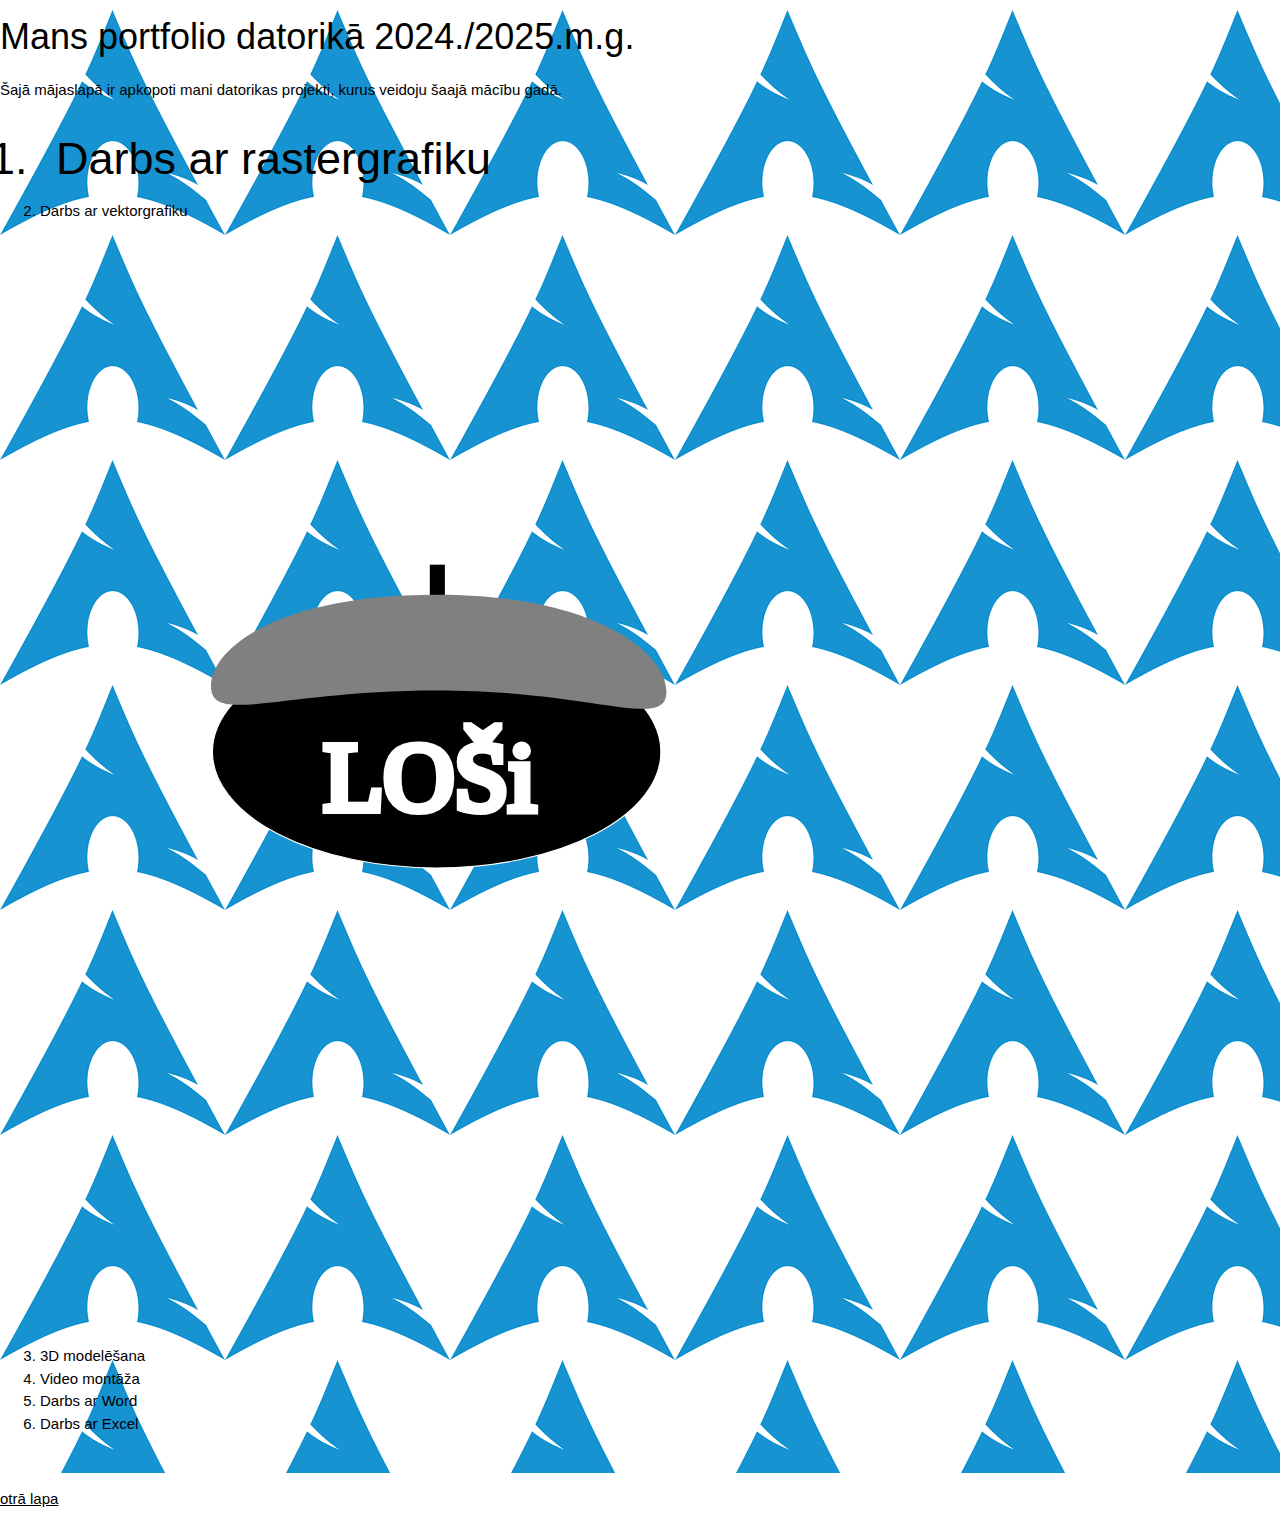
==== index.html @ 351b8ff6 "" ====
<!DOCTYPE html>
<!--
Click nbfs://nbhost/SystemFileSystem/Templates/Licenses/license-default.txt to change this license
Click nbfs://nbhost/SystemFileSystem/Templates/Other/html.html to edit this template
-->
<html>
    <link rel="stylesheet" href="https://www.w3schools.com/w3css/4/w3.css">
    <head>
        <title>Portfolio</title>
        <meta charset="UTF-8">
        <meta name="viewport" content="width=device-width, initial-scale=1.0">
    </head>
    <body>
        <div style="background-image: url(images/arch.png)">
            <h1>Mans portfolio datorikā 2024./2025.m.g.</h1>
            <p>Šajā mājaslapā ir apkopoti mani datorikas projekti, kurus veidoju šaajā mācību gadā. </p>
            <ol>
                <li style="font-size:300%;">
                    <button onclick="myFunction('id1')" class="w3-btn w3-block w3-transparent w3-left-align">Darbs ar rastergrafiku</button>
                    <div id="id1" class="w3-container w3-hide" >Darbs ar rastergrafiku <br> <img src="images/bilde.png"  alt="bilde1"></div>
                </li>
                <li> Darbs ar vektorgrafiku <br> <img src="images/logo.svg" alt="bilde2">  </li>
                <li>3D modelēšana</li>
                <li>Video montāža</li>
                <li> Darbs ar Word</li>
                <li>Darbs ar Excel</li>         
            </ol>
            <br>
        </div>
        <p><a href="otrais.html"> otrā lapa</a></p>
    </body>
    <script>
    function myFunction(id) {
     var x = document.getElementById(id);
     if (x.className.indexOf("w3-show") == -1) {
        x.className += " w3-show";
     } else { 
      x.className = x.className.replace(" w3-show", "");
     }
    }
    </script>
</html>
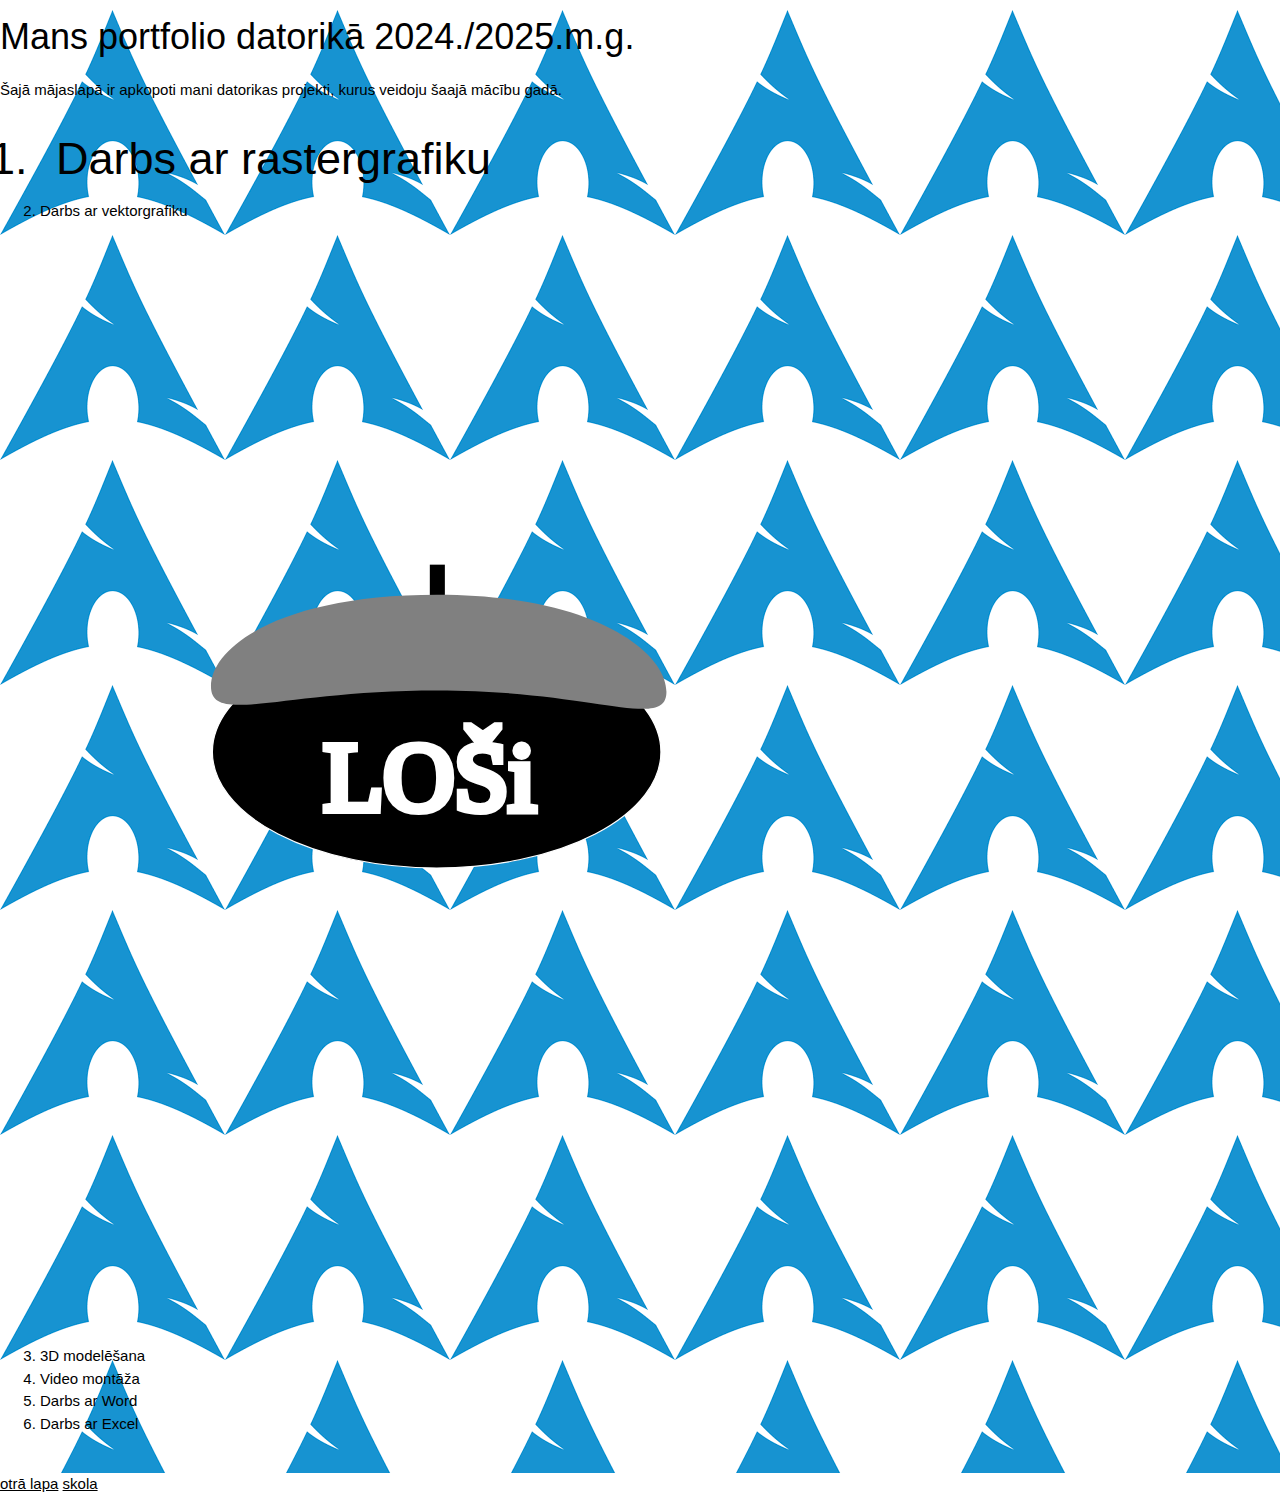
==== commit 282ab8b7: "" ====
--- a/index.html
+++ b/index.html
@@ -27,7 +27,8 @@
             </ol>
             <br>
         </div>
-        <p><a href="otrais.html"> otrā lapa</a></p>
+        <a href="otrais.html"> otrā lapa</a>
+        <a href="skola.html"> skola</a>
     </body>
     <script>
     function myFunction(id) {
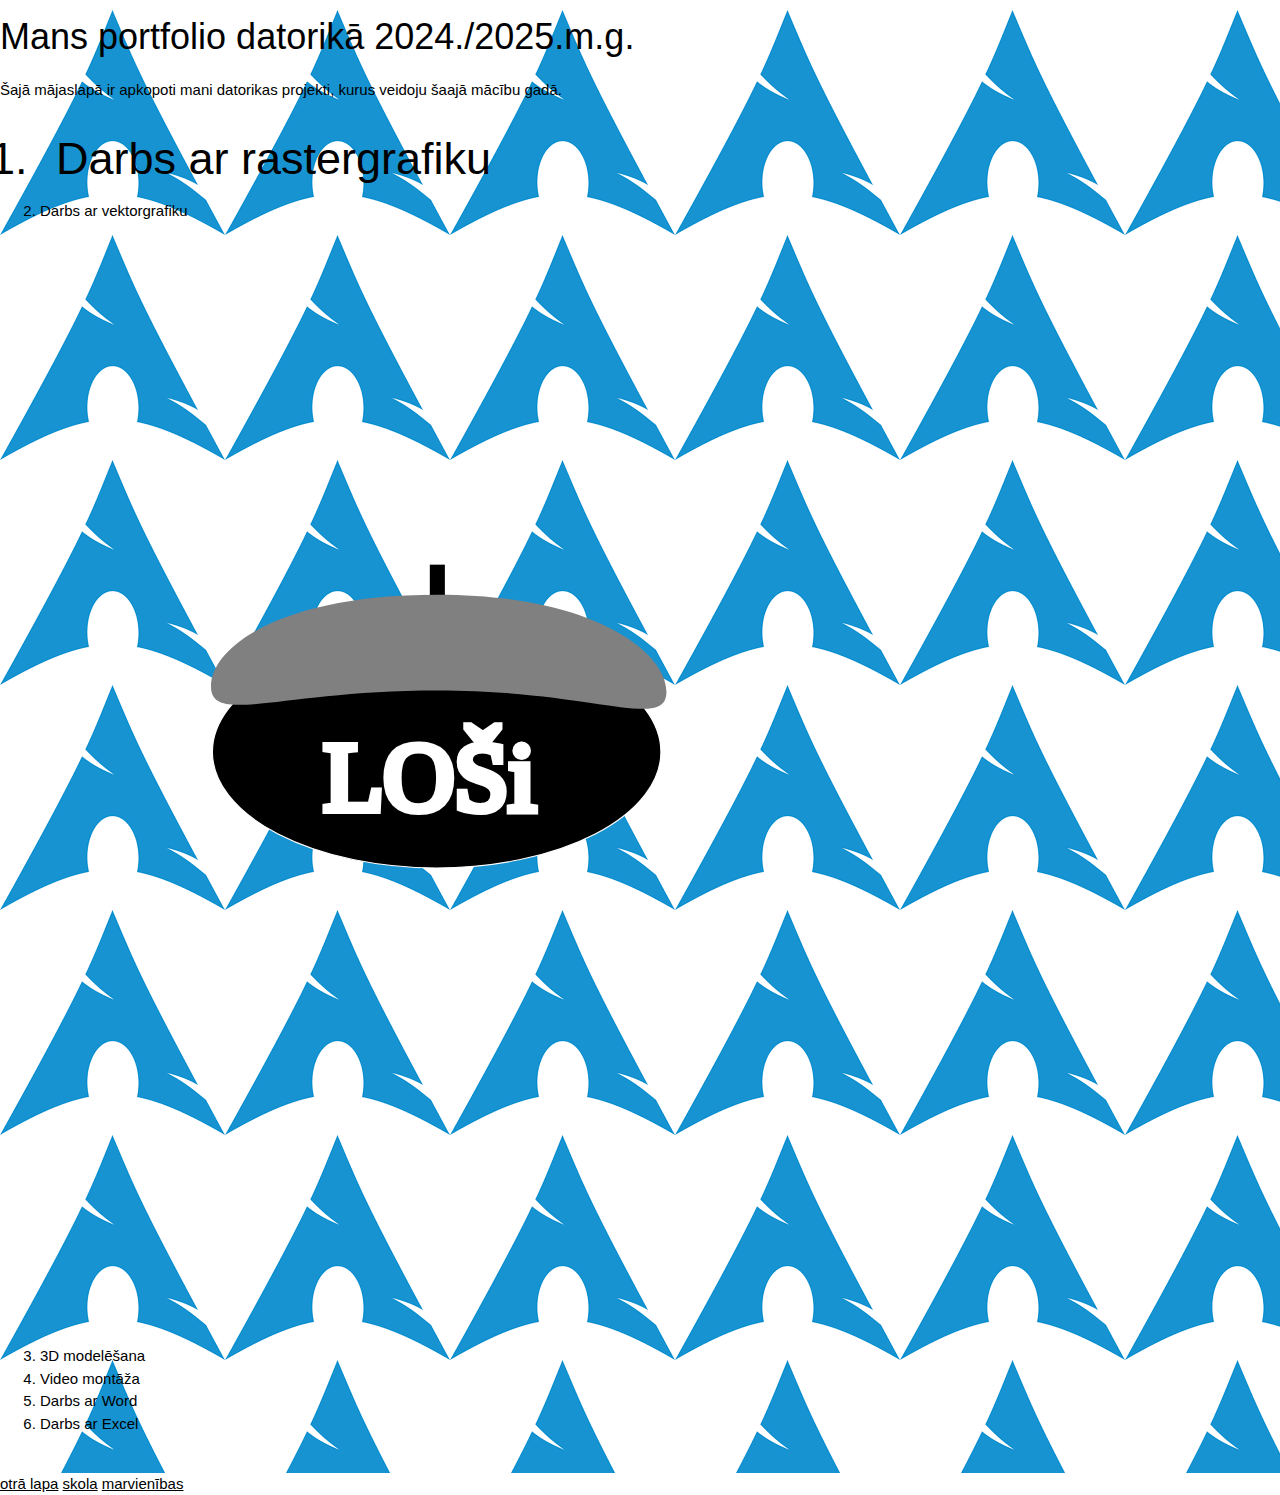
==== commit 1d39e932: "daudzdarba" ====
--- a/index.html
+++ b/index.html
@@ -29,6 +29,7 @@
         </div>
         <a href="otrais.html"> otrā lapa</a>
         <a href="skola.html"> skola</a>
+        <a href="mervienibas.html"> marvienības</a>
     </body>
     <script>
     function myFunction(id) {
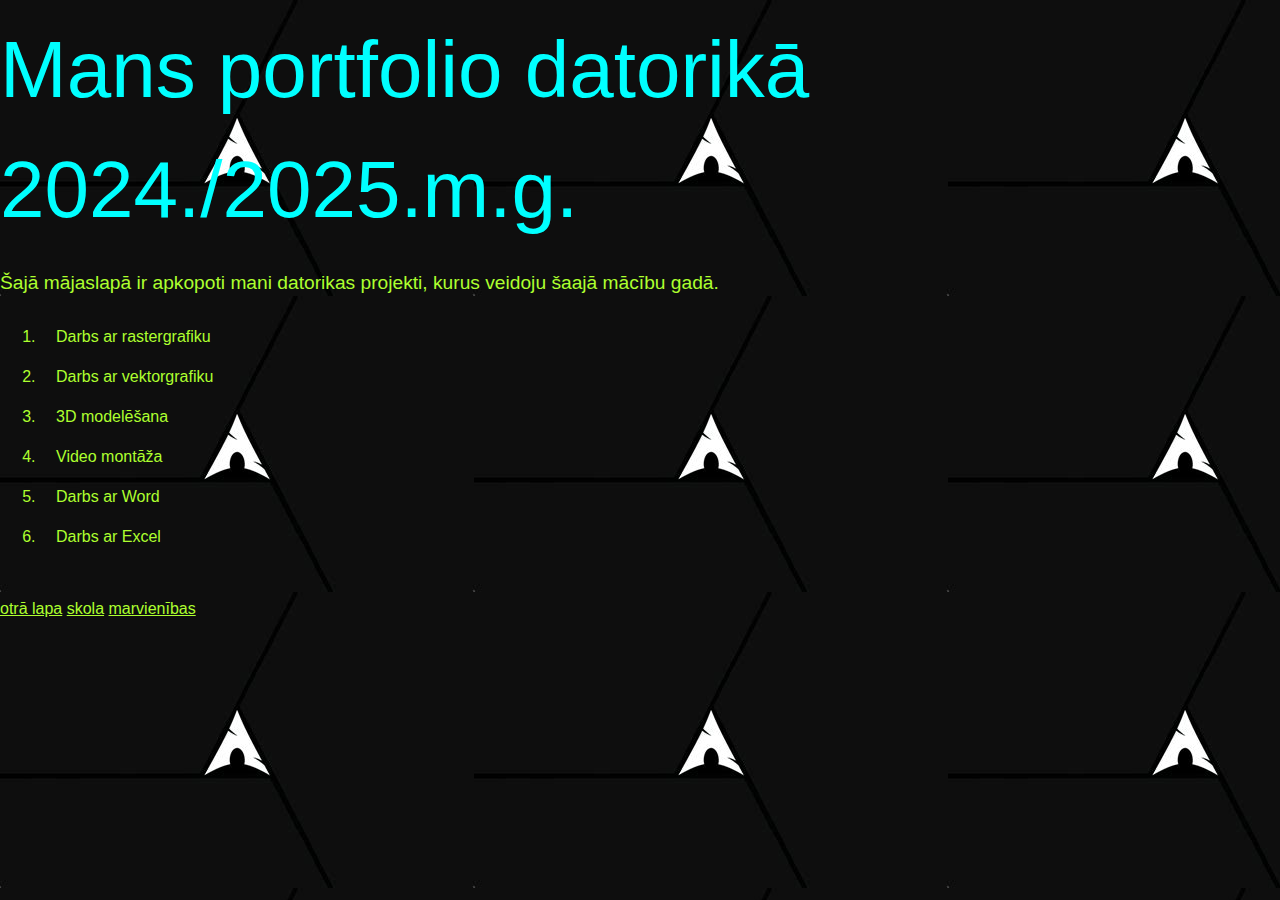
==== commit 32d32b7a: "It kā pabeigts" ====
--- a/index.html
+++ b/index.html
@@ -3,27 +3,69 @@
 Click nbfs://nbhost/SystemFileSystem/Templates/Licenses/license-default.txt to change this license
 Click nbfs://nbhost/SystemFileSystem/Templates/Other/html.html to edit this template
 -->
+
 <html>
     <link rel="stylesheet" href="https://www.w3schools.com/w3css/4/w3.css">
     <head>
         <title>Portfolio</title>
         <meta charset="UTF-8">
         <meta name="viewport" content="width=device-width, initial-scale=1.0">
+        <link rel="stylesheet" href="css/mansStils.css"> 
     </head>
     <body>
-        <div style="background-image: url(images/arch.png)">
+        <div >
             <h1>Mans portfolio datorikā 2024./2025.m.g.</h1>
             <p>Šajā mājaslapā ir apkopoti mani datorikas projekti, kurus veidoju šaajā mācību gadā. </p>
             <ol>
-                <li style="font-size:300%;">
+                <li>
                     <button onclick="myFunction('id1')" class="w3-btn w3-block w3-transparent w3-left-align">Darbs ar rastergrafiku</button>
-                    <div id="id1" class="w3-container w3-hide" >Darbs ar rastergrafiku <br> <img src="images/bilde.png"  alt="bilde1"></div>
+                    <div id="id1" class="w3-container w3-hide" >Taisīju šādu bildīti <br> 
+                        <img src="images/bilde.png"  alt="bilde1"><br>
+                        un šādi vienkāršu gif animāciju <br>
+                        <image src="images/animacija.gif" alt="gif"></image>
+                    </div>
                 </li>
-                <li> Darbs ar vektorgrafiku <br> <img src="images/logo.svg" alt="bilde2">  </li>
-                <li>3D modelēšana</li>
-                <li>Video montāža</li>
-                <li> Darbs ar Word</li>
-                <li>Darbs ar Excel</li>         
+                <li>
+                    <button onclick="myFunction('id2')" class="w3-btn w3-block w3-transparent w3-left-align">Darbs ar vektorgrafiku</button>
+                    <div id="id2" class="w3-container w3-hide" >Šis bija mans logo piedāvājums <br> 
+                        <img src="images/logo.svg" alt="bilde2"><br>
+                       
+                    </div>
+                </li>    
+                <li>
+                    <button onclick="myFunction('id3')" class="w3-btn w3-block w3-transparent w3-left-align">3D modelēšana</button>
+                    <div id="id3" class="w3-container w3-hide" >
+                        Manas grupas suvenīra 3D modelis <br> 
+                        <img src="images/3dsuv.png" alt="bilde3"><br>
+                       
+                    </div>
+                </li>
+                <li>
+                    <button onclick="myFunction('id4')" class="w3-btn w3-block w3-transparent w3-left-align">Video montāža</button>
+                    <div id="id4" class="w3-container w3-hide" >
+                        Mans izcili neizcilais video <br> 
+                        <video controls>
+                            <source src="images/DATORIKA2024_V1.mp4" type="video/mp4">
+                        </video>
+                       
+                    </div>
+                </li>
+                <li>
+                    <button onclick="myFunction('id5')" class="w3-btn w3-block w3-transparent w3-left-align">Darbs ar Word</button>
+                    <div id="id5" class="w3-container w3-hide" >
+                        Ekrānšāviņš no mana Word pārbaudes darba <br> 
+                        <img src="images/wordpd.png" alt="bilde3"><br>
+                       
+                    </div>
+                </li>
+                <li>
+                    <button onclick="myFunction('id6')" class="w3-btn w3-block w3-transparent w3-left-align">Darbs ar Excel</button>
+                    <div id="id6" class="w3-container w3-hide" >
+                        Ekrānšāviņš no mana Excel pārbaudes darba <br> 
+                        <img src="images/excelpd.png" alt="bilde4"><br>
+                       
+                    </div>
+                </li>
             </ol>
             <br>
         </div>
--- a/css/mansStils.css
+++ b/css/mansStils.css
@@ -0,0 +1,13 @@
+body{
+    font-size: medium;
+    color:greenyellow;
+    background-color: black;
+    background-image: url(../images/arch.jpg);
+}
+h1{
+    font-size: 500%;
+    color:aqua;
+}
+p{
+    font-size: 120%;
+}
